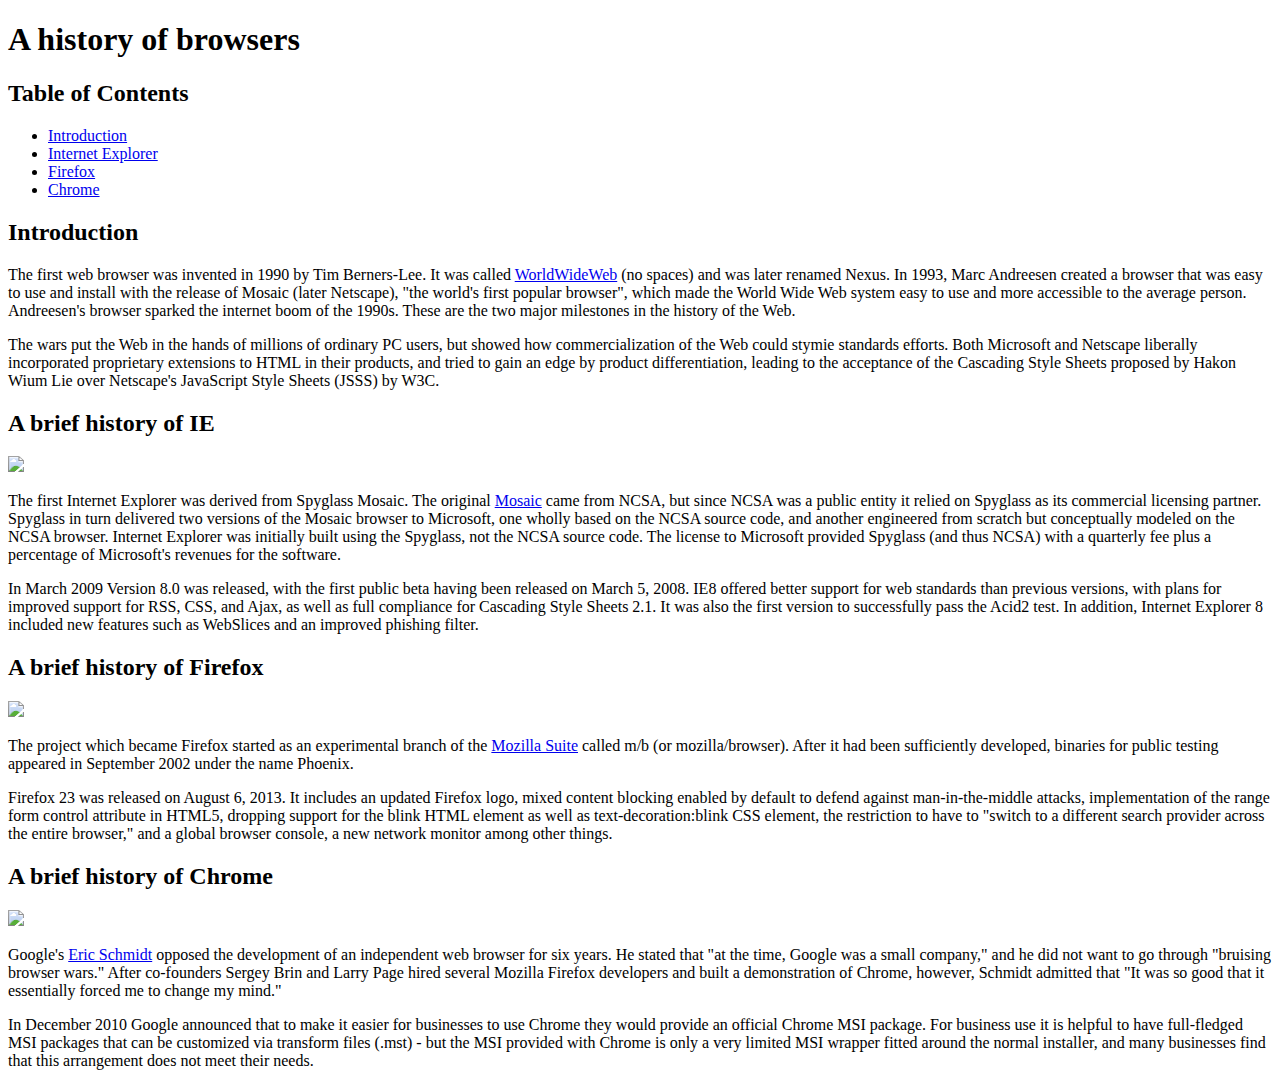
==== index.html @ 27ecb0ba "19min27s" ====
<!DOCTYPE html>
<html lang="en">
<head>
  <meta charset="UTF-8">
  <title>A history of browsers</title>
</head>
<body>
  <h1>A history of browsers</h1>

  <h2>Table of Contents</h2>
  <ul>
    <li><a href="#Introduction">Introduction</a></li>
    <li><a href="#IE">Internet Explorer</a></li>
    <li><a href="#Firefox">Firefox</a></li>
    <li><a href="#Chrome">Chrome</a></li>
  </ul>

  <h2><a name="Introduction">Introduction</a></h2>
  <p>The first web browser was invented in 1990 by Tim Berners-Lee. It was called <a href="https://en.wikipedia.org/wiki/WorldWideWeb">WorldWideWeb</a> (no spaces) and was later renamed Nexus. In 1993, Marc Andreesen created a browser that was easy to use and install with the release of Mosaic (later Netscape), "the world's first popular browser", which made the World Wide Web system easy to use and more accessible to the average person. Andreesen's browser sparked the internet boom of the 1990s. These are the two major milestones in the history of the Web.</p>

  <p>The wars put the Web in the hands of millions of ordinary PC users, but showed how commercialization of the Web could stymie standards efforts. Both Microsoft and Netscape liberally incorporated proprietary extensions to HTML in their products, and tried to gain an edge by product differentiation, leading to the acceptance of the Cascading Style Sheets proposed by Hakon Wium Lie over Netscape's JavaScript Style Sheets (JSSS) by W3C.</p>

  <h2><a name="IE">A brief history of IE</a></h2>

  <img src="https://upload.wikimedia.org/wikipedia/commons/1/18/Internet_Explorer_10%2B11_logo.svg" width="100px"/>

  <p>The first Internet Explorer was derived from Spyglass Mosaic. The original <a href="https://en.wikipedia.org/wiki/Mosaic_(web_browser)">Mosaic</a> came from NCSA, but since NCSA was a public entity it relied on Spyglass as its commercial licensing partner. Spyglass in turn delivered two versions of the Mosaic browser to Microsoft, one wholly based on the NCSA source code, and another engineered from scratch but conceptually modeled on the NCSA browser. Internet Explorer was initially built using the Spyglass, not the NCSA source code. The license to Microsoft provided Spyglass (and thus NCSA) with a quarterly fee plus a percentage of Microsoft's revenues for the software.</p>

  <p>In March 2009 Version 8.0 was released, with the first public beta having been released on March 5, 2008. IE8 offered better support for web standards than previous versions, with plans for improved support for RSS, CSS, and Ajax, as well as full compliance for Cascading Style Sheets 2.1. It was also the first version to successfully pass the Acid2 test. In addition, Internet Explorer 8 included new features such as WebSlices and an improved phishing filter.</p>

  <h2><a name="Firefox">A brief history of Firefox</a></h2>

  <img src="https://upload.wikimedia.org/wikipedia/commons/f/ff/Mozilla_Firefox_logo_2013.png" width="100px"/>

  <p>The project which became Firefox started as an experimental branch of the <a href="https://www-archive.mozilla.org/products/mozilla1.x/">Mozilla Suite</a> called m/b (or mozilla/browser). After it had been sufficiently developed, binaries for public testing appeared in September 2002 under the name Phoenix.
  </p>

 <p> Firefox 23 was released on August 6, 2013. It includes an updated Firefox logo, mixed content blocking enabled by default to defend against man-in-the-middle attacks, implementation of the range form control attribute in HTML5, dropping support for the blink HTML element as well as text-decoration:blink CSS element, the restriction to have to "switch to a different search provider across the entire browser," and a global browser console, a new network monitor among other things.
 </p>

  <h2><a name="Chrome">A brief history of Chrome</a></h2>

  <img src="https://upload.wikimedia.org/wikipedia/commons/e/e2/Google_Chrome_icon_%282011%29.svg" width="100px"/>

  <p>Google's <a href="https://en.wikipedia.org/wiki/Eric_Schmidt">Eric Schmidt</a> opposed the development of an independent web browser for six years. He stated that "at the time, Google was a small company," and he did not want to go through "bruising browser wars." After co-founders Sergey Brin and Larry Page hired several Mozilla Firefox developers and built a demonstration of Chrome, however, Schmidt admitted that "It was so good that it essentially forced me to change my mind."
  </p>
  <p>In December 2010 Google announced that to make it easier for businesses to use Chrome they would provide an official Chrome MSI package. For business use it is helpful to have full-fledged MSI packages that can be customized via transform files (.mst) - but the MSI provided with Chrome is only a very limited MSI wrapper fitted around the normal installer, and many businesses find that this arrangement does not meet their needs.
  </p>

</body>
</html>
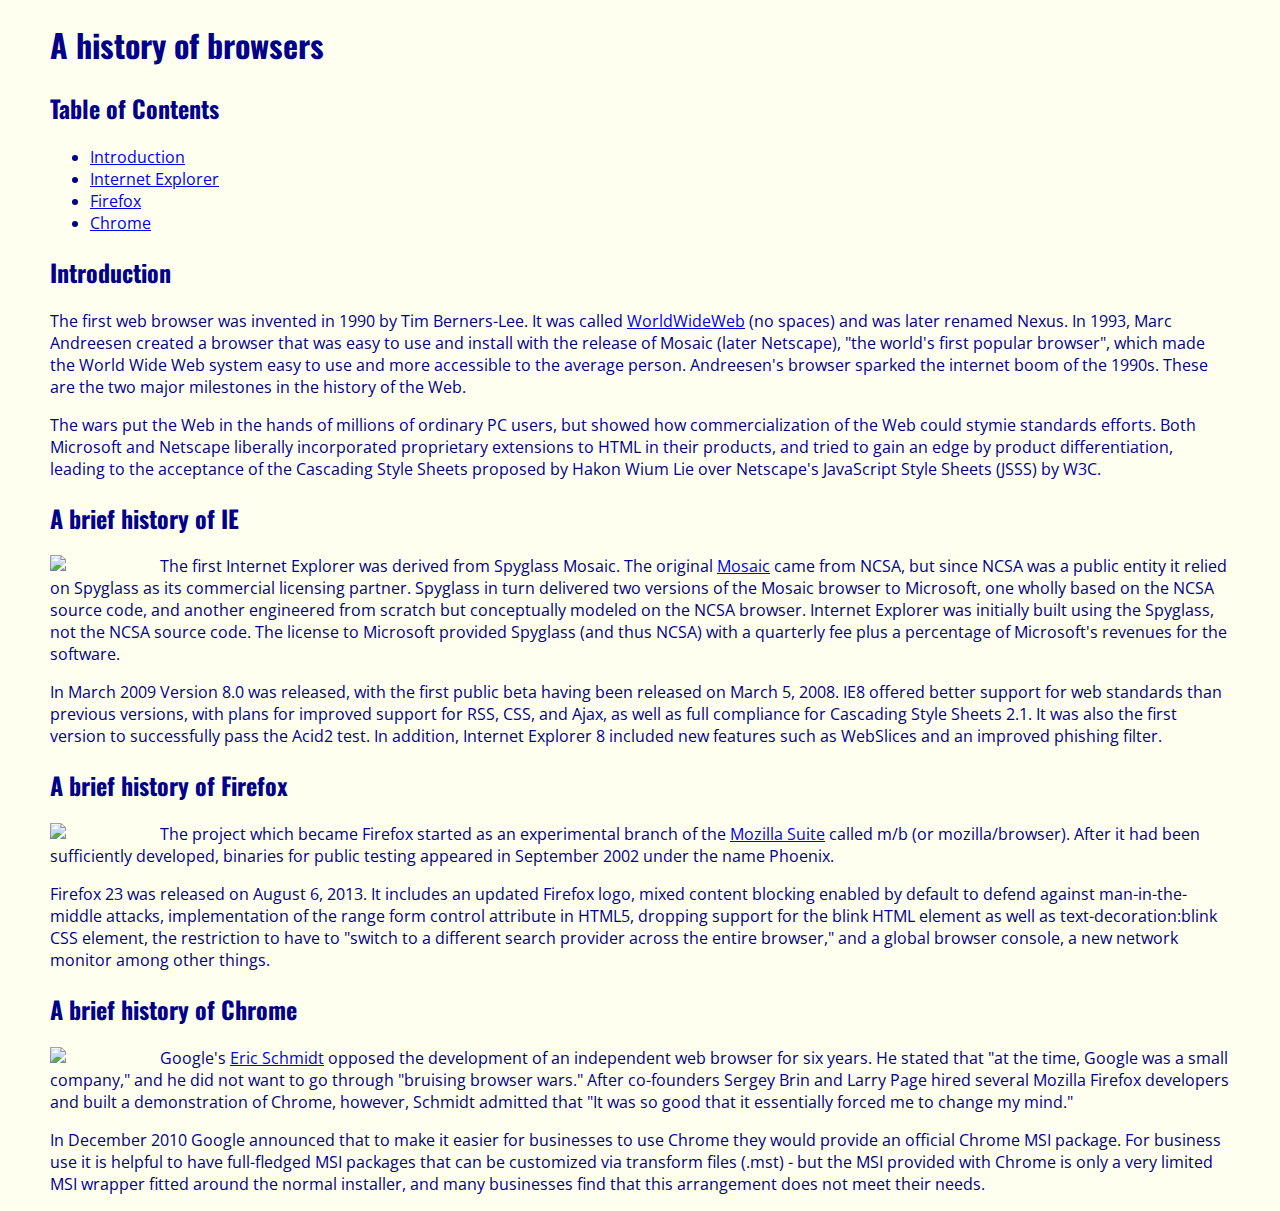
==== commit 8c5bf2ae: "13min32s" ====
--- a/index.html
+++ b/index.html
@@ -3,6 +3,9 @@
 <head>
   <meta charset="UTF-8">
   <title>A history of browsers</title>
+  <link rel="stylesheet" href="style.css"/>
+  <link rel="stylesheet"
+        href="https://fonts.googleapis.com/css?family=Oswald|Open+Sans">
 </head>
 <body>
   <h1>A history of browsers</h1>
--- a/style.css
+++ b/style.css
@@ -0,0 +1,15 @@
+body {
+  font-family: 'Open Sans', sans-serif;
+  color: darkblue;
+  margin: 10px 50px 10px 50px;
+  background-color: Ivory;
+}
+
+h1, h2{
+  font-family: 'Oswald', sans-serif;
+}
+
+img{
+  float: left;
+  margin-right: 10px;
+}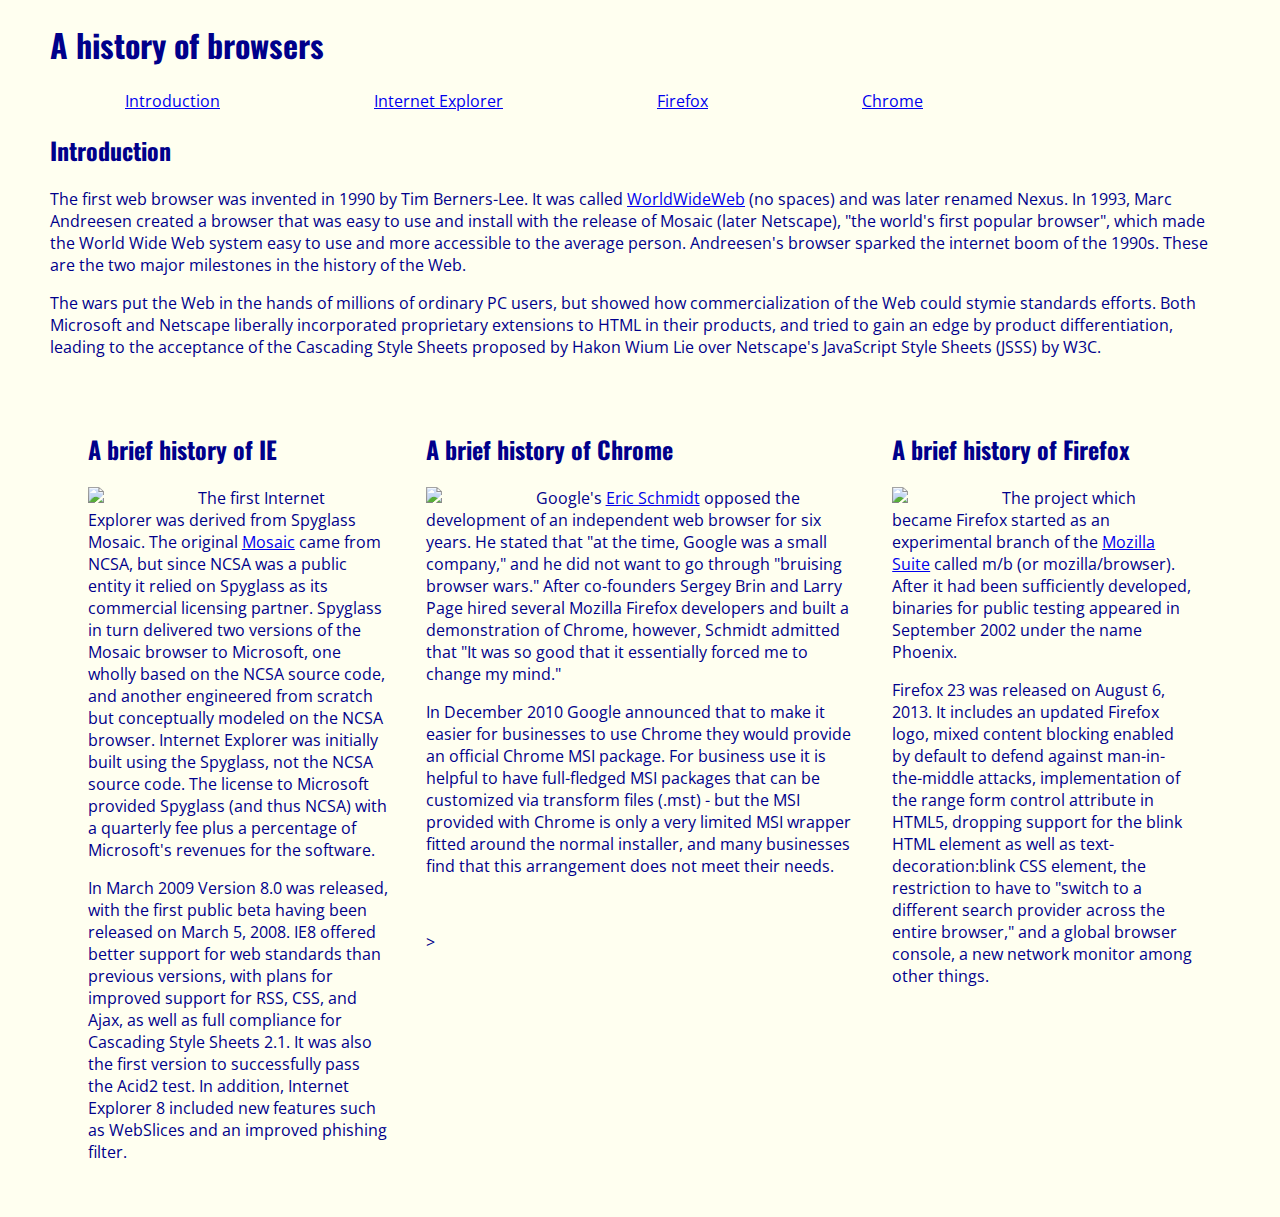
==== commit b9131465: "16m54s" ====
--- a/index.html
+++ b/index.html
@@ -9,46 +9,46 @@
 </head>
 <body>
   <h1>A history of browsers</h1>
-
-  <h2>Table of Contents</h2>
+  <div id="navbar">
   <ul>
     <li><a href="#Introduction">Introduction</a></li>
     <li><a href="#IE">Internet Explorer</a></li>
     <li><a href="#Firefox">Firefox</a></li>
     <li><a href="#Chrome">Chrome</a></li>
   </ul>
-
+  </div>
   <h2><a name="Introduction">Introduction</a></h2>
   <p>The first web browser was invented in 1990 by Tim Berners-Lee. It was called <a href="https://en.wikipedia.org/wiki/WorldWideWeb">WorldWideWeb</a> (no spaces) and was later renamed Nexus. In 1993, Marc Andreesen created a browser that was easy to use and install with the release of Mosaic (later Netscape), "the world's first popular browser", which made the World Wide Web system easy to use and more accessible to the average person. Andreesen's browser sparked the internet boom of the 1990s. These are the two major milestones in the history of the Web.</p>
 
   <p>The wars put the Web in the hands of millions of ordinary PC users, but showed how commercialization of the Web could stymie standards efforts. Both Microsoft and Netscape liberally incorporated proprietary extensions to HTML in their products, and tried to gain an edge by product differentiation, leading to the acceptance of the Cascading Style Sheets proposed by Hakon Wium Lie over Netscape's JavaScript Style Sheets (JSSS) by W3C.</p>
 
+ <div class="left">
   <h2><a name="IE">A brief history of IE</a></h2>
 
   <img src="https://upload.wikimedia.org/wikipedia/commons/1/18/Internet_Explorer_10%2B11_logo.svg" width="100px"/>
 
   <p>The first Internet Explorer was derived from Spyglass Mosaic. The original <a href="https://en.wikipedia.org/wiki/Mosaic_(web_browser)">Mosaic</a> came from NCSA, but since NCSA was a public entity it relied on Spyglass as its commercial licensing partner. Spyglass in turn delivered two versions of the Mosaic browser to Microsoft, one wholly based on the NCSA source code, and another engineered from scratch but conceptually modeled on the NCSA browser. Internet Explorer was initially built using the Spyglass, not the NCSA source code. The license to Microsoft provided Spyglass (and thus NCSA) with a quarterly fee plus a percentage of Microsoft's revenues for the software.</p>
-
   <p>In March 2009 Version 8.0 was released, with the first public beta having been released on March 5, 2008. IE8 offered better support for web standards than previous versions, with plans for improved support for RSS, CSS, and Ajax, as well as full compliance for Cascading Style Sheets 2.1. It was also the first version to successfully pass the Acid2 test. In addition, Internet Explorer 8 included new features such as WebSlices and an improved phishing filter.</p>
 
+  </div>
+  <div class="right">
   <h2><a name="Firefox">A brief history of Firefox</a></h2>
 
   <img src="https://upload.wikimedia.org/wikipedia/commons/f/ff/Mozilla_Firefox_logo_2013.png" width="100px"/>
 
   <p>The project which became Firefox started as an experimental branch of the <a href="https://www-archive.mozilla.org/products/mozilla1.x/">Mozilla Suite</a> called m/b (or mozilla/browser). After it had been sufficiently developed, binaries for public testing appeared in September 2002 under the name Phoenix.
   </p>
-
  <p> Firefox 23 was released on August 6, 2013. It includes an updated Firefox logo, mixed content blocking enabled by default to defend against man-in-the-middle attacks, implementation of the range form control attribute in HTML5, dropping support for the blink HTML element as well as text-decoration:blink CSS element, the restriction to have to "switch to a different search provider across the entire browser," and a global browser console, a new network monitor among other things.
  </p>
-
+  </div>
+  <div class="centered">
   <h2><a name="Chrome">A brief history of Chrome</a></h2>
-
   <img src="https://upload.wikimedia.org/wikipedia/commons/e/e2/Google_Chrome_icon_%282011%29.svg" width="100px"/>
 
   <p>Google's <a href="https://en.wikipedia.org/wiki/Eric_Schmidt">Eric Schmidt</a> opposed the development of an independent web browser for six years. He stated that "at the time, Google was a small company," and he did not want to go through "bruising browser wars." After co-founders Sergey Brin and Larry Page hired several Mozilla Firefox developers and built a demonstration of Chrome, however, Schmidt admitted that "It was so good that it essentially forced me to change my mind."
   </p>
   <p>In December 2010 Google announced that to make it easier for businesses to use Chrome they would provide an official Chrome MSI package. For business use it is helpful to have full-fledged MSI packages that can be customized via transform files (.mst) - but the MSI provided with Chrome is only a very limited MSI wrapper fitted around the normal installer, and many businesses find that this arrangement does not meet their needs.
   </p>
-
+  </div>>
 </body>
 </html>--- a/style.css
+++ b/style.css
@@ -3,6 +3,18 @@
   color: darkblue;
   margin: 10px 50px 10px 50px;
   background-color: Ivory;
+}
+#navbar ul {
+  list-style-type: none;
+  margin: 0;
+  padding: 0;
+}
+#navbar li{
+  display: inline;
+}
+#navbar a{
+  margin-left: 75px;
+  margin-right: 75px;
 }
 
 h1, h2{
@@ -12,4 +24,19 @@
 img{
   float: left;
   margin-right: 10px;
+}
+.left {
+  float: left;
+  width: 300px;
+  padding: 1cm;
+}
+.right{
+  float: right;
+  width: 300px;
+  padding: 1cm;
+}
+.centered{
+  margin-left: 300px;
+  margin-right: 300px;
+  padding: 1cm;
 }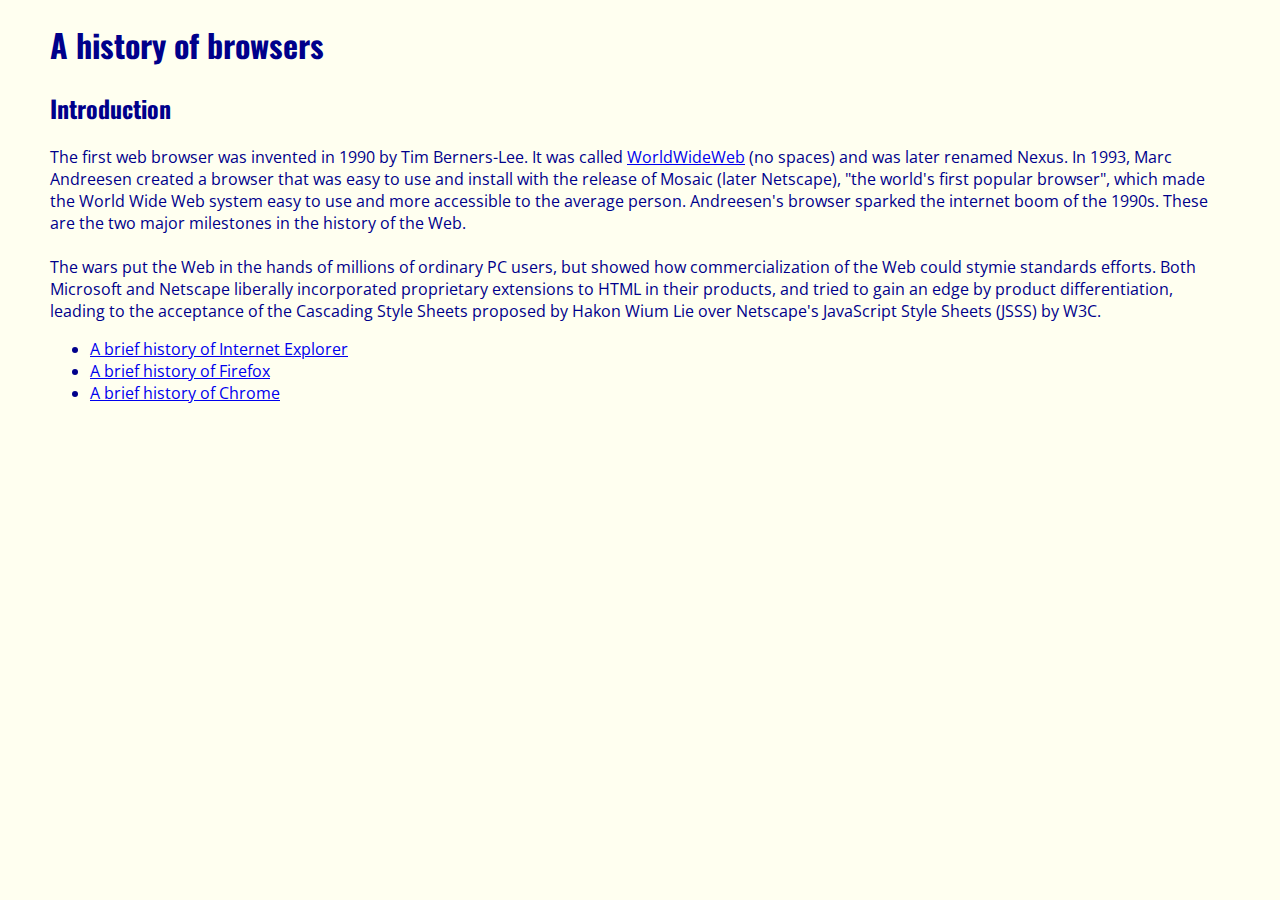
==== commit 1b606cba: "17:10" ====
--- a/index.html
+++ b/index.html
@@ -1,54 +1,27 @@
 <!DOCTYPE html>
 <html lang="en">
 <head>
+  <link rel="stylesheet" href="style.css">
+  <link rel="stylesheet" href="https://fonts.googleapis.com/css?family= Oswald |Open Sans">
   <meta charset="UTF-8">
   <title>A history of browsers</title>
-  <link rel="stylesheet" href="style.css"/>
-  <link rel="stylesheet"
-        href="https://fonts.googleapis.com/css?family=Oswald|Open+Sans">
 </head>
 <body>
-  <h1>A history of browsers</h1>
-  <div id="navbar">
+<h1>A history of browsers</h1>
+<h2>Introduction</h2>
+<p>
+  The first web browser was invented in 1990 by Tim Berners-Lee. It was called <a href="https://en.wikipedia.org/wiki/WorldWideWeb">WorldWideWeb</a> (no spaces) and was later renamed Nexus. In 1993, Marc Andreesen created a browser that was easy to use and install with the release of Mosaic (later Netscape), "the world's first popular browser", which made the World Wide Web system easy to use and more accessible to the average person. Andreesen's browser sparked the internet boom of the 1990s. These are the two major milestones in the history of the Web.
+  <br>
+  <br>
+  The wars put the Web in the hands of millions of ordinary PC users, but showed how commercialization of the Web could stymie standards efforts. Both Microsoft and Netscape liberally incorporated proprietary extensions to HTML in their products, and tried to gain an edge by product differentiation, leading to the acceptance of the Cascading Style Sheets proposed by Hakon Wium Lie over Netscape's JavaScript Style Sheets (JSSS) by W3C.
+
+</p>
+<div>
   <ul>
-    <li><a href="#Introduction">Introduction</a></li>
-    <li><a href="#IE">Internet Explorer</a></li>
-    <li><a href="#Firefox">Firefox</a></li>
-    <li><a href="#Chrome">Chrome</a></li>
+    <li><a href="ie.html">A brief history of Internet Explorer</a></li>
+    <li><a href="firefox.html">A brief history of Firefox</a></li>
+    <li><a href="chrome.html">A brief history of Chrome</a></li>
   </ul>
-  </div>
-  <h2><a name="Introduction">Introduction</a></h2>
-  <p>The first web browser was invented in 1990 by Tim Berners-Lee. It was called <a href="https://en.wikipedia.org/wiki/WorldWideWeb">WorldWideWeb</a> (no spaces) and was later renamed Nexus. In 1993, Marc Andreesen created a browser that was easy to use and install with the release of Mosaic (later Netscape), "the world's first popular browser", which made the World Wide Web system easy to use and more accessible to the average person. Andreesen's browser sparked the internet boom of the 1990s. These are the two major milestones in the history of the Web.</p>
-
-  <p>The wars put the Web in the hands of millions of ordinary PC users, but showed how commercialization of the Web could stymie standards efforts. Both Microsoft and Netscape liberally incorporated proprietary extensions to HTML in their products, and tried to gain an edge by product differentiation, leading to the acceptance of the Cascading Style Sheets proposed by Hakon Wium Lie over Netscape's JavaScript Style Sheets (JSSS) by W3C.</p>
-
- <div class="left">
-  <h2><a name="IE">A brief history of IE</a></h2>
-
-  <img src="https://upload.wikimedia.org/wikipedia/commons/1/18/Internet_Explorer_10%2B11_logo.svg" width="100px"/>
-
-  <p>The first Internet Explorer was derived from Spyglass Mosaic. The original <a href="https://en.wikipedia.org/wiki/Mosaic_(web_browser)">Mosaic</a> came from NCSA, but since NCSA was a public entity it relied on Spyglass as its commercial licensing partner. Spyglass in turn delivered two versions of the Mosaic browser to Microsoft, one wholly based on the NCSA source code, and another engineered from scratch but conceptually modeled on the NCSA browser. Internet Explorer was initially built using the Spyglass, not the NCSA source code. The license to Microsoft provided Spyglass (and thus NCSA) with a quarterly fee plus a percentage of Microsoft's revenues for the software.</p>
-  <p>In March 2009 Version 8.0 was released, with the first public beta having been released on March 5, 2008. IE8 offered better support for web standards than previous versions, with plans for improved support for RSS, CSS, and Ajax, as well as full compliance for Cascading Style Sheets 2.1. It was also the first version to successfully pass the Acid2 test. In addition, Internet Explorer 8 included new features such as WebSlices and an improved phishing filter.</p>
-
-  </div>
-  <div class="right">
-  <h2><a name="Firefox">A brief history of Firefox</a></h2>
-
-  <img src="https://upload.wikimedia.org/wikipedia/commons/f/ff/Mozilla_Firefox_logo_2013.png" width="100px"/>
-
-  <p>The project which became Firefox started as an experimental branch of the <a href="https://www-archive.mozilla.org/products/mozilla1.x/">Mozilla Suite</a> called m/b (or mozilla/browser). After it had been sufficiently developed, binaries for public testing appeared in September 2002 under the name Phoenix.
-  </p>
- <p> Firefox 23 was released on August 6, 2013. It includes an updated Firefox logo, mixed content blocking enabled by default to defend against man-in-the-middle attacks, implementation of the range form control attribute in HTML5, dropping support for the blink HTML element as well as text-decoration:blink CSS element, the restriction to have to "switch to a different search provider across the entire browser," and a global browser console, a new network monitor among other things.
- </p>
-  </div>
-  <div class="centered">
-  <h2><a name="Chrome">A brief history of Chrome</a></h2>
-  <img src="https://upload.wikimedia.org/wikipedia/commons/e/e2/Google_Chrome_icon_%282011%29.svg" width="100px"/>
-
-  <p>Google's <a href="https://en.wikipedia.org/wiki/Eric_Schmidt">Eric Schmidt</a> opposed the development of an independent web browser for six years. He stated that "at the time, Google was a small company," and he did not want to go through "bruising browser wars." After co-founders Sergey Brin and Larry Page hired several Mozilla Firefox developers and built a demonstration of Chrome, however, Schmidt admitted that "It was so good that it essentially forced me to change my mind."
-  </p>
-  <p>In December 2010 Google announced that to make it easier for businesses to use Chrome they would provide an official Chrome MSI package. For business use it is helpful to have full-fledged MSI packages that can be customized via transform files (.mst) - but the MSI provided with Chrome is only a very limited MSI wrapper fitted around the normal installer, and many businesses find that this arrangement does not meet their needs.
-  </p>
-  </div>>
+</div>
 </body>
 </html>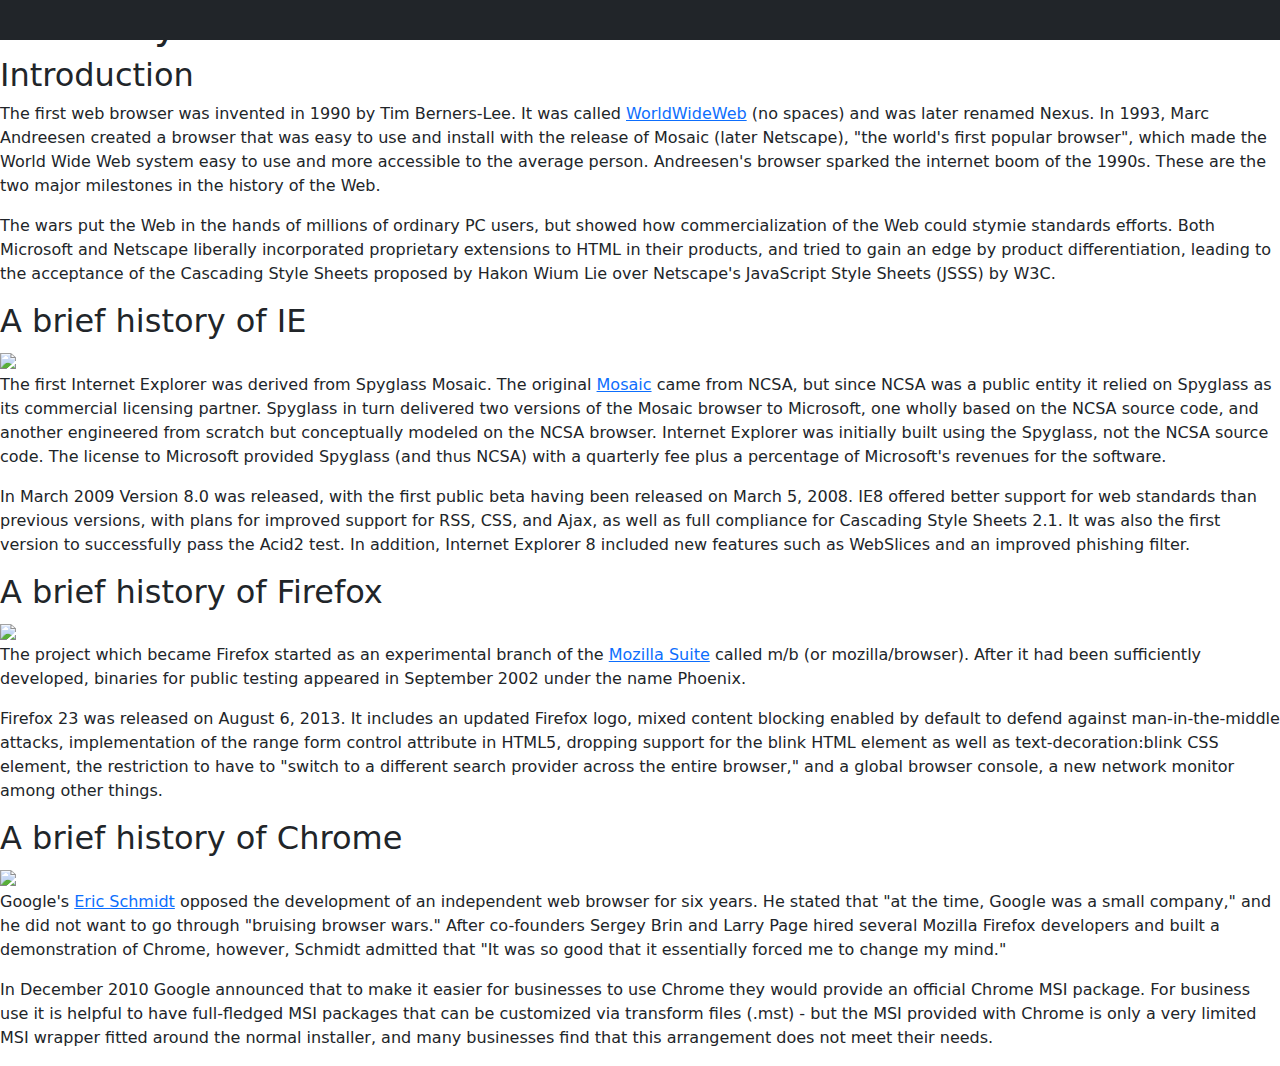
==== commit 25b48971: "18:54" ====
--- a/index.html
+++ b/index.html
@@ -1,27 +1,55 @@
 <!DOCTYPE html>
 <html lang="en">
 <head>
-  <link rel="stylesheet" href="style.css">
-  <link rel="stylesheet" href="https://fonts.googleapis.com/css?family= Oswald |Open Sans">
   <meta charset="UTF-8">
   <title>A history of browsers</title>
+  <meta name="viewport" content="width=device-width, initial-scale=1">
+  <link href="https://cdn.jsdelivr.net/npm/bootstrap@5.2.0/dist/css/bootstrap.min.css" rel="stylesheet">
+  <script src="https://cdn.jsdelivr.net/npm/bootstrap@5.2.0/dist/js/bootstrap.bundle.min.js"></script>
+  <link rel="stylesheet" href="style.css"/>
 </head>
 <body>
+<div id="navbar"class="navbar navbar-expand-sm navbar-dark fixed-top bg-dark">
+
+  <div class="container-fluid d-flex justify-content-evenly">
+    <a href="#Introduction" class="nav-link">Introduction</a>
+    <a href="#IE" class="nav-link">Internet Explorer</a>
+    <a href="#Firefox" class="nav-link">Firefox</a>
+    <a href="#Chrome" class="nav-link">Chrome</a>
+  </div>
+</div>
 <h1>A history of browsers</h1>
-<h2>Introduction</h2>
-<p>
-  The first web browser was invented in 1990 by Tim Berners-Lee. It was called <a href="https://en.wikipedia.org/wiki/WorldWideWeb">WorldWideWeb</a> (no spaces) and was later renamed Nexus. In 1993, Marc Andreesen created a browser that was easy to use and install with the release of Mosaic (later Netscape), "the world's first popular browser", which made the World Wide Web system easy to use and more accessible to the average person. Andreesen's browser sparked the internet boom of the 1990s. These are the two major milestones in the history of the Web.
-  <br>
-  <br>
-  The wars put the Web in the hands of millions of ordinary PC users, but showed how commercialization of the Web could stymie standards efforts. Both Microsoft and Netscape liberally incorporated proprietary extensions to HTML in their products, and tried to gain an edge by product differentiation, leading to the acceptance of the Cascading Style Sheets proposed by Hakon Wium Lie over Netscape's JavaScript Style Sheets (JSSS) by W3C.
+  <h2><a name="Introduction">Introduction</a></h2>
+  <p>The first web browser was invented in 1990 by Tim Berners-Lee. It was called <a href="https://en.wikipedia.org/wiki/WorldWideWeb">WorldWideWeb</a> (no spaces) and was later renamed Nexus. In 1993, Marc Andreesen created a browser that was easy to use and install with the release of Mosaic (later Netscape), "the world's first popular browser", which made the World Wide Web system easy to use and more accessible to the average person. Andreesen's browser sparked the internet boom of the 1990s. These are the two major milestones in the history of the Web.</p>
 
-</p>
-<div>
-  <ul>
-    <li><a href="ie.html">A brief history of Internet Explorer</a></li>
-    <li><a href="firefox.html">A brief history of Firefox</a></li>
-    <li><a href="chrome.html">A brief history of Chrome</a></li>
-  </ul>
-</div>
+  <p>The wars put the Web in the hands of millions of ordinary PC users, but showed how commercialization of the Web could stymie standards efforts. Both Microsoft and Netscape liberally incorporated proprietary extensions to HTML in their products, and tried to gain an edge by product differentiation, leading to the acceptance of the Cascading Style Sheets proposed by Hakon Wium Lie over Netscape's JavaScript Style Sheets (JSSS) by W3C.</p>
+
+  <h2><a name="IE">A brief history of IE</a></h2>
+
+  <img src="https://upload.wikimedia.org/wikipedia/commons/1/18/Internet_Explorer_10%2B11_logo.svg" width="100px"/>
+
+  <p>The first Internet Explorer was derived from Spyglass Mosaic. The original <a href="https://en.wikipedia.org/wiki/Mosaic_(web_browser)">Mosaic</a> came from NCSA, but since NCSA was a public entity it relied on Spyglass as its commercial licensing partner. Spyglass in turn delivered two versions of the Mosaic browser to Microsoft, one wholly based on the NCSA source code, and another engineered from scratch but conceptually modeled on the NCSA browser. Internet Explorer was initially built using the Spyglass, not the NCSA source code. The license to Microsoft provided Spyglass (and thus NCSA) with a quarterly fee plus a percentage of Microsoft's revenues for the software.</p>
+
+  <p>In March 2009 Version 8.0 was released, with the first public beta having been released on March 5, 2008. IE8 offered better support for web standards than previous versions, with plans for improved support for RSS, CSS, and Ajax, as well as full compliance for Cascading Style Sheets 2.1. It was also the first version to successfully pass the Acid2 test. In addition, Internet Explorer 8 included new features such as WebSlices and an improved phishing filter.</p>
+
+  <h2><a name="Firefox">A brief history of Firefox</a></h2>
+
+  <img src="https://upload.wikimedia.org/wikipedia/commons/f/ff/Mozilla_Firefox_logo_2013.png" width="100px"/>
+
+  <p>The project which became Firefox started as an experimental branch of the <a href="https://www-archive.mozilla.org/products/mozilla1.x/">Mozilla Suite</a> called m/b (or mozilla/browser). After it had been sufficiently developed, binaries for public testing appeared in September 2002 under the name Phoenix.
+  </p>
+
+ <p> Firefox 23 was released on August 6, 2013. It includes an updated Firefox logo, mixed content blocking enabled by default to defend against man-in-the-middle attacks, implementation of the range form control attribute in HTML5, dropping support for the blink HTML element as well as text-decoration:blink CSS element, the restriction to have to "switch to a different search provider across the entire browser," and a global browser console, a new network monitor among other things.
+ </p>
+
+  <h2><a name="Chrome">A brief history of Chrome</a></h2>
+
+  <img src="https://upload.wikimedia.org/wikipedia/commons/e/e2/Google_Chrome_icon_%282011%29.svg" width="100px"/>
+
+  <p>Google's <a href="https://en.wikipedia.org/wiki/Eric_Schmidt">Eric Schmidt</a> opposed the development of an independent web browser for six years. He stated that "at the time, Google was a small company," and he did not want to go through "bruising browser wars." After co-founders Sergey Brin and Larry Page hired several Mozilla Firefox developers and built a demonstration of Chrome, however, Schmidt admitted that "It was so good that it essentially forced me to change my mind."
+  </p>
+  <p>In December 2010 Google announced that to make it easier for businesses to use Chrome they would provide an official Chrome MSI package. For business use it is helpful to have full-fledged MSI packages that can be customized via transform files (.mst) - but the MSI provided with Chrome is only a very limited MSI wrapper fitted around the normal installer, and many businesses find that this arrangement does not meet their needs.
+  </p>
+
 </body>
 </html>--- a/style.css
+++ b/style.css
@@ -1,42 +1,3 @@
-body {
-  font-family: 'Open Sans', sans-serif;
-  color: darkblue;
-  margin: 10px 50px 10px 50px;
-  background-color: Ivory;
-}
-#navbar ul {
-  list-style-type: none;
-  margin: 0;
-  padding: 0;
-}
-#navbar li{
-  display: inline;
-}
-#navbar a{
-  margin-left: 75px;
-  margin-right: 75px;
-}
-
-h1, h2{
-  font-family: 'Oswald', sans-serif;
-}
-
-img{
-  float: left;
-  margin-right: 10px;
-}
-.left {
-  float: left;
-  width: 300px;
-  padding: 1cm;
-}
-.right{
-  float: right;
-  width: 300px;
-  padding: 1cm;
-}
-.centered{
-  margin-left: 300px;
-  margin-right: 300px;
-  padding: 1cm;
+a.nav.link {
+  color: white;
 }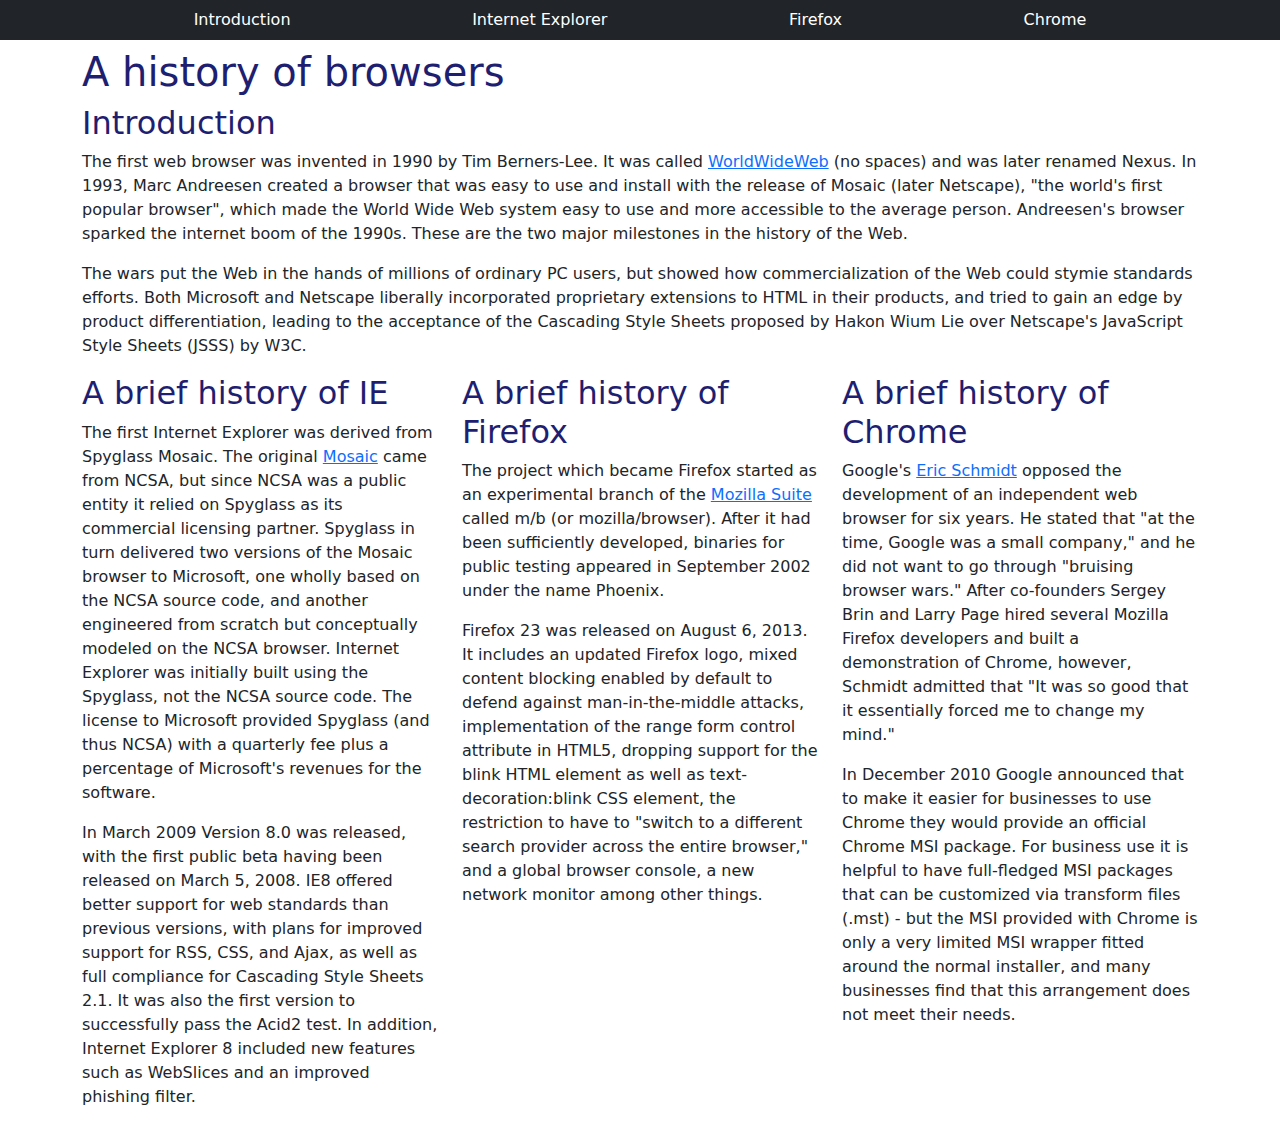
==== commit 191145a8: "18:54" ====
--- a/index.html
+++ b/index.html
@@ -1,4 +1,5 @@
 <!DOCTYPE html>
+<!--suppress HtmlDeprecatedAttribute -->
 <html lang="en">
 <head>
   <meta charset="UTF-8">
@@ -8,8 +9,9 @@
   <script src="https://cdn.jsdelivr.net/npm/bootstrap@5.2.0/dist/js/bootstrap.bundle.min.js"></script>
   <link rel="stylesheet" href="style.css"/>
 </head>
+
 <body>
-<div id="navbar"class="navbar navbar-expand-sm navbar-dark fixed-top bg-dark">
+<div id="navbar" class="navbar navbar-expand-sm navbar-dark fixed-top bg-dark">
 
   <div class="container-fluid d-flex justify-content-evenly">
     <a href="#Introduction" class="nav-link">Introduction</a>
@@ -18,38 +20,48 @@
     <a href="#Chrome" class="nav-link">Chrome</a>
   </div>
 </div>
-<h1>A history of browsers</h1>
+
+<div class="container">
+
+<h1 class="pt-5">A history of browsers</h1>
   <h2><a name="Introduction">Introduction</a></h2>
   <p>The first web browser was invented in 1990 by Tim Berners-Lee. It was called <a href="https://en.wikipedia.org/wiki/WorldWideWeb">WorldWideWeb</a> (no spaces) and was later renamed Nexus. In 1993, Marc Andreesen created a browser that was easy to use and install with the release of Mosaic (later Netscape), "the world's first popular browser", which made the World Wide Web system easy to use and more accessible to the average person. Andreesen's browser sparked the internet boom of the 1990s. These are the two major milestones in the history of the Web.</p>
 
   <p>The wars put the Web in the hands of millions of ordinary PC users, but showed how commercialization of the Web could stymie standards efforts. Both Microsoft and Netscape liberally incorporated proprietary extensions to HTML in their products, and tried to gain an edge by product differentiation, leading to the acceptance of the Cascading Style Sheets proposed by Hakon Wium Lie over Netscape's JavaScript Style Sheets (JSSS) by W3C.</p>
 
+  <div class="row">
+       <div class="col">
   <h2><a name="IE">A brief history of IE</a></h2>
 
-  <img src="https://upload.wikimedia.org/wikipedia/commons/1/18/Internet_Explorer_10%2B11_logo.svg" width="100px"/>
+  <img class="float-start" src="https://upload.wikimedia.org/wikipedia/commons/1/18/Internet_Explorer_10%2B11_logo.svg" alt="" width="100px"/>
 
   <p>The first Internet Explorer was derived from Spyglass Mosaic. The original <a href="https://en.wikipedia.org/wiki/Mosaic_(web_browser)">Mosaic</a> came from NCSA, but since NCSA was a public entity it relied on Spyglass as its commercial licensing partner. Spyglass in turn delivered two versions of the Mosaic browser to Microsoft, one wholly based on the NCSA source code, and another engineered from scratch but conceptually modeled on the NCSA browser. Internet Explorer was initially built using the Spyglass, not the NCSA source code. The license to Microsoft provided Spyglass (and thus NCSA) with a quarterly fee plus a percentage of Microsoft's revenues for the software.</p>
 
   <p>In March 2009 Version 8.0 was released, with the first public beta having been released on March 5, 2008. IE8 offered better support for web standards than previous versions, with plans for improved support for RSS, CSS, and Ajax, as well as full compliance for Cascading Style Sheets 2.1. It was also the first version to successfully pass the Acid2 test. In addition, Internet Explorer 8 included new features such as WebSlices and an improved phishing filter.</p>
-
+       </div>
+    <div class="col">
   <h2><a name="Firefox">A brief history of Firefox</a></h2>
 
-  <img src="https://upload.wikimedia.org/wikipedia/commons/f/ff/Mozilla_Firefox_logo_2013.png" width="100px"/>
+  <img class="float-start" src="https://upload.wikimedia.org/wikipedia/commons/f/ff/Mozilla_Firefox_logo_2013.png" alt= "" width="100px"/>
 
   <p>The project which became Firefox started as an experimental branch of the <a href="https://www-archive.mozilla.org/products/mozilla1.x/">Mozilla Suite</a> called m/b (or mozilla/browser). After it had been sufficiently developed, binaries for public testing appeared in September 2002 under the name Phoenix.
   </p>
 
  <p> Firefox 23 was released on August 6, 2013. It includes an updated Firefox logo, mixed content blocking enabled by default to defend against man-in-the-middle attacks, implementation of the range form control attribute in HTML5, dropping support for the blink HTML element as well as text-decoration:blink CSS element, the restriction to have to "switch to a different search provider across the entire browser," and a global browser console, a new network monitor among other things.
  </p>
-
+    </div>
+    <div class="col">
   <h2><a name="Chrome">A brief history of Chrome</a></h2>
 
-  <img src="https://upload.wikimedia.org/wikipedia/commons/e/e2/Google_Chrome_icon_%282011%29.svg" width="100px"/>
+  <img class="float-start" src="https://upload.wikimedia.org/wikipedia/commons/e/e2/Google_Chrome_icon_%282011%29.svg" alt="" width="100px"/>
 
   <p>Google's <a href="https://en.wikipedia.org/wiki/Eric_Schmidt">Eric Schmidt</a> opposed the development of an independent web browser for six years. He stated that "at the time, Google was a small company," and he did not want to go through "bruising browser wars." After co-founders Sergey Brin and Larry Page hired several Mozilla Firefox developers and built a demonstration of Chrome, however, Schmidt admitted that "It was so good that it essentially forced me to change my mind."
   </p>
   <p>In December 2010 Google announced that to make it easier for businesses to use Chrome they would provide an official Chrome MSI package. For business use it is helpful to have full-fledged MSI packages that can be customized via transform files (.mst) - but the MSI provided with Chrome is only a very limited MSI wrapper fitted around the normal installer, and many businesses find that this arrangement does not meet their needs.
   </p>
+    </div>
+  </div>
+</div>
 
 </body>
 </html>--- a/style.css
+++ b/style.css
@@ -1,3 +1,7 @@
-a.nav.link {
+a.nav-link {
   color: white;
+}
+
+h1, h2{
+  color: #1f1f72;
 }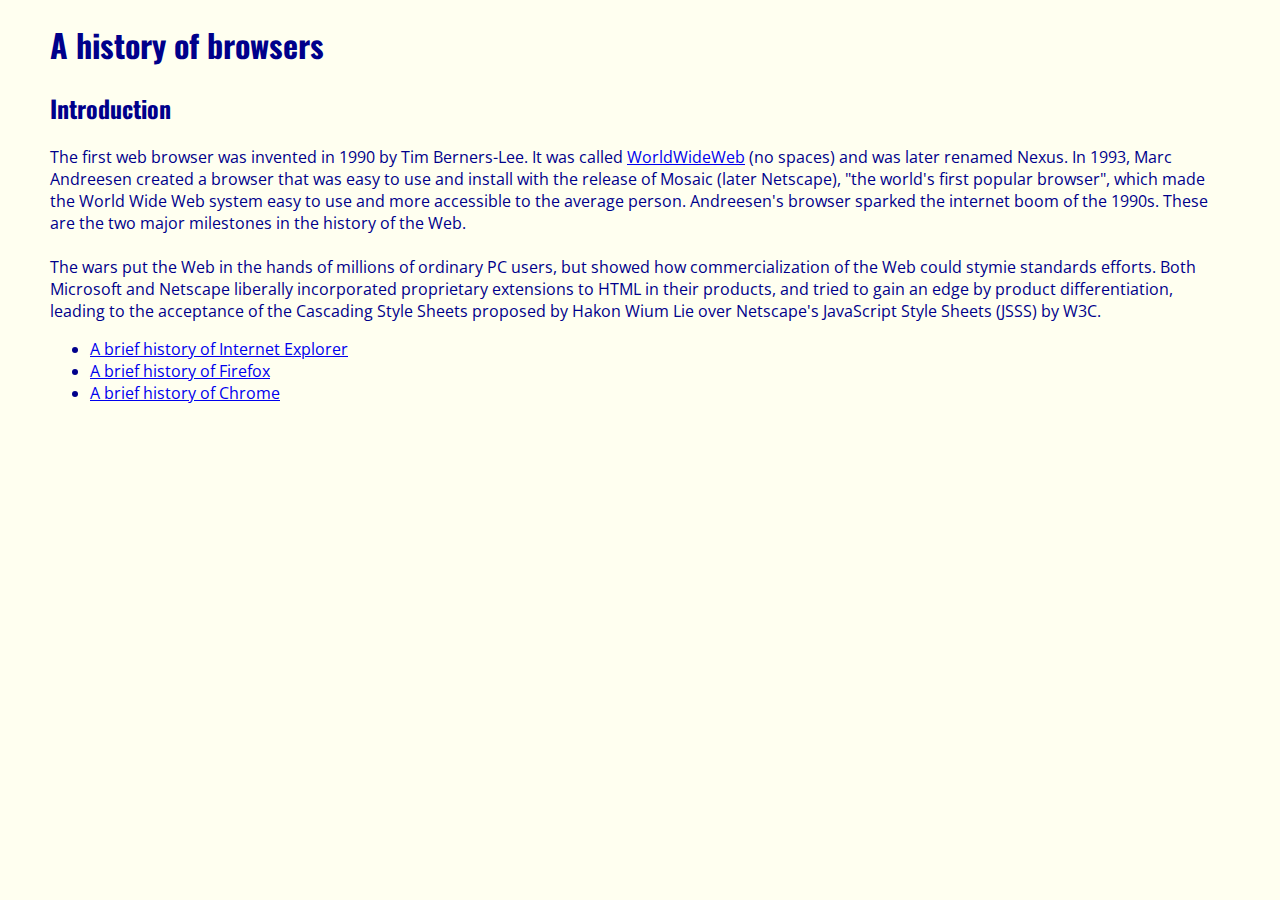
==== commit 58ce2978: "Merge 1b606cbab14f5767fbc7bc44e621f994e9167c74 into 27ecb0ba5b5e0b35ba37117a04250910a46637a2" ====
--- a/index.html
+++ b/index.html
@@ -1,67 +1,27 @@
 <!DOCTYPE html>
-<!--suppress HtmlDeprecatedAttribute -->
 <html lang="en">
 <head>
+  <link rel="stylesheet" href="style.css">
+  <link rel="stylesheet" href="https://fonts.googleapis.com/css?family= Oswald |Open Sans">
   <meta charset="UTF-8">
   <title>A history of browsers</title>
-  <meta name="viewport" content="width=device-width, initial-scale=1">
-  <link href="https://cdn.jsdelivr.net/npm/bootstrap@5.2.0/dist/css/bootstrap.min.css" rel="stylesheet">
-  <script src="https://cdn.jsdelivr.net/npm/bootstrap@5.2.0/dist/js/bootstrap.bundle.min.js"></script>
-  <link rel="stylesheet" href="style.css"/>
 </head>
+<body>
+<h1>A history of browsers</h1>
+<h2>Introduction</h2>
+<p>
+  The first web browser was invented in 1990 by Tim Berners-Lee. It was called <a href="https://en.wikipedia.org/wiki/WorldWideWeb">WorldWideWeb</a> (no spaces) and was later renamed Nexus. In 1993, Marc Andreesen created a browser that was easy to use and install with the release of Mosaic (later Netscape), "the world's first popular browser", which made the World Wide Web system easy to use and more accessible to the average person. Andreesen's browser sparked the internet boom of the 1990s. These are the two major milestones in the history of the Web.
+  <br>
+  <br>
+  The wars put the Web in the hands of millions of ordinary PC users, but showed how commercialization of the Web could stymie standards efforts. Both Microsoft and Netscape liberally incorporated proprietary extensions to HTML in their products, and tried to gain an edge by product differentiation, leading to the acceptance of the Cascading Style Sheets proposed by Hakon Wium Lie over Netscape's JavaScript Style Sheets (JSSS) by W3C.
 
-<body>
-<div id="navbar" class="navbar navbar-expand-sm navbar-dark fixed-top bg-dark">
-
-  <div class="container-fluid d-flex justify-content-evenly">
-    <a href="#Introduction" class="nav-link">Introduction</a>
-    <a href="#IE" class="nav-link">Internet Explorer</a>
-    <a href="#Firefox" class="nav-link">Firefox</a>
-    <a href="#Chrome" class="nav-link">Chrome</a>
-  </div>
+</p>
+<div>
+  <ul>
+    <li><a href="ie.html">A brief history of Internet Explorer</a></li>
+    <li><a href="firefox.html">A brief history of Firefox</a></li>
+    <li><a href="chrome.html">A brief history of Chrome</a></li>
+  </ul>
 </div>
-
-<div class="container">
-
-<h1 class="pt-5">A history of browsers</h1>
-  <h2><a name="Introduction">Introduction</a></h2>
-  <p>The first web browser was invented in 1990 by Tim Berners-Lee. It was called <a href="https://en.wikipedia.org/wiki/WorldWideWeb">WorldWideWeb</a> (no spaces) and was later renamed Nexus. In 1993, Marc Andreesen created a browser that was easy to use and install with the release of Mosaic (later Netscape), "the world's first popular browser", which made the World Wide Web system easy to use and more accessible to the average person. Andreesen's browser sparked the internet boom of the 1990s. These are the two major milestones in the history of the Web.</p>
-
-  <p>The wars put the Web in the hands of millions of ordinary PC users, but showed how commercialization of the Web could stymie standards efforts. Both Microsoft and Netscape liberally incorporated proprietary extensions to HTML in their products, and tried to gain an edge by product differentiation, leading to the acceptance of the Cascading Style Sheets proposed by Hakon Wium Lie over Netscape's JavaScript Style Sheets (JSSS) by W3C.</p>
-
-  <div class="row">
-       <div class="col">
-  <h2><a name="IE">A brief history of IE</a></h2>
-
-  <img class="float-start" src="https://upload.wikimedia.org/wikipedia/commons/1/18/Internet_Explorer_10%2B11_logo.svg" alt="" width="100px"/>
-
-  <p>The first Internet Explorer was derived from Spyglass Mosaic. The original <a href="https://en.wikipedia.org/wiki/Mosaic_(web_browser)">Mosaic</a> came from NCSA, but since NCSA was a public entity it relied on Spyglass as its commercial licensing partner. Spyglass in turn delivered two versions of the Mosaic browser to Microsoft, one wholly based on the NCSA source code, and another engineered from scratch but conceptually modeled on the NCSA browser. Internet Explorer was initially built using the Spyglass, not the NCSA source code. The license to Microsoft provided Spyglass (and thus NCSA) with a quarterly fee plus a percentage of Microsoft's revenues for the software.</p>
-
-  <p>In March 2009 Version 8.0 was released, with the first public beta having been released on March 5, 2008. IE8 offered better support for web standards than previous versions, with plans for improved support for RSS, CSS, and Ajax, as well as full compliance for Cascading Style Sheets 2.1. It was also the first version to successfully pass the Acid2 test. In addition, Internet Explorer 8 included new features such as WebSlices and an improved phishing filter.</p>
-       </div>
-    <div class="col">
-  <h2><a name="Firefox">A brief history of Firefox</a></h2>
-
-  <img class="float-start" src="https://upload.wikimedia.org/wikipedia/commons/f/ff/Mozilla_Firefox_logo_2013.png" alt= "" width="100px"/>
-
-  <p>The project which became Firefox started as an experimental branch of the <a href="https://www-archive.mozilla.org/products/mozilla1.x/">Mozilla Suite</a> called m/b (or mozilla/browser). After it had been sufficiently developed, binaries for public testing appeared in September 2002 under the name Phoenix.
-  </p>
-
- <p> Firefox 23 was released on August 6, 2013. It includes an updated Firefox logo, mixed content blocking enabled by default to defend against man-in-the-middle attacks, implementation of the range form control attribute in HTML5, dropping support for the blink HTML element as well as text-decoration:blink CSS element, the restriction to have to "switch to a different search provider across the entire browser," and a global browser console, a new network monitor among other things.
- </p>
-    </div>
-    <div class="col">
-  <h2><a name="Chrome">A brief history of Chrome</a></h2>
-
-  <img class="float-start" src="https://upload.wikimedia.org/wikipedia/commons/e/e2/Google_Chrome_icon_%282011%29.svg" alt="" width="100px"/>
-
-  <p>Google's <a href="https://en.wikipedia.org/wiki/Eric_Schmidt">Eric Schmidt</a> opposed the development of an independent web browser for six years. He stated that "at the time, Google was a small company," and he did not want to go through "bruising browser wars." After co-founders Sergey Brin and Larry Page hired several Mozilla Firefox developers and built a demonstration of Chrome, however, Schmidt admitted that "It was so good that it essentially forced me to change my mind."
-  </p>
-  <p>In December 2010 Google announced that to make it easier for businesses to use Chrome they would provide an official Chrome MSI package. For business use it is helpful to have full-fledged MSI packages that can be customized via transform files (.mst) - but the MSI provided with Chrome is only a very limited MSI wrapper fitted around the normal installer, and many businesses find that this arrangement does not meet their needs.
-  </p>
-    </div>
-  </div>
-</div>
-
 </body>
 </html>--- a/style.css
+++ b/style.css
@@ -1,7 +1,42 @@
-a.nav-link {
-  color: white;
+body {
+  font-family: 'Open Sans', sans-serif;
+  color: darkblue;
+  margin: 10px 50px 10px 50px;
+  background-color: Ivory;
+}
+#navbar ul {
+  list-style-type: none;
+  margin: 0;
+  padding: 0;
+}
+#navbar li{
+  display: inline;
+}
+#navbar a{
+  margin-left: 75px;
+  margin-right: 75px;
 }
 
 h1, h2{
-  color: #1f1f72;
+  font-family: 'Oswald', sans-serif;
+}
+
+img{
+  float: left;
+  margin-right: 10px;
+}
+.left {
+  float: left;
+  width: 300px;
+  padding: 1cm;
+}
+.right{
+  float: right;
+  width: 300px;
+  padding: 1cm;
+}
+.centered{
+  margin-left: 300px;
+  margin-right: 300px;
+  padding: 1cm;
 }